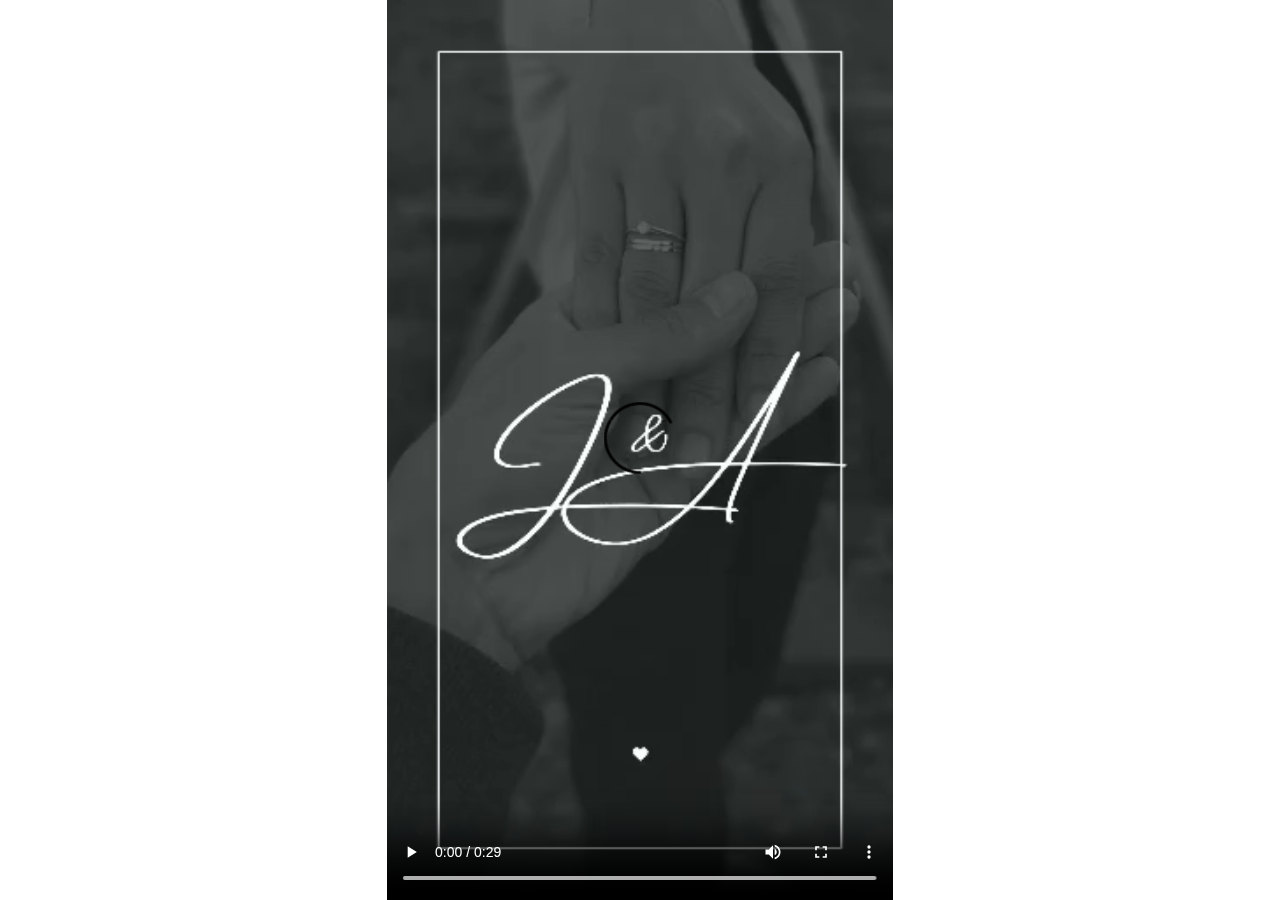
==== video.html @ 951739c7 "nova pag" ====
<!DOCTYPE html>
<html lang="pt_BR">
<head>
    <meta charset="UTF-8">
    <meta name="viewport" content="width=device-width, initial-scale=1.0">
    <title>Vídeo Convite</title>
    <link rel="stylesheet" href="video.css">
</head>
<body>
    <div class="video-container">
        <video controls autoplay>
            <source src="imagens/lv_0_20240507003234~2.mp4" type="video/mp4">
            Seu navegador não suporta o elemento de vídeo.
        </video>
    </div>
</body>
</html>
---- video.css ----
/* Reset CSS para garantir consistência entre os navegadores */
* {
    margin: 0;
    padding: 0;
    box-sizing: border-box;
}

/* Estilo para o vídeo */
.video-container {
    max-width: 100%; /* Defina a largura máxima para garantir que o vídeo não ultrapasse a largura da janela */
    margin: 0 auto;
    padding: 0px;
    display: flex; /* Use flexbox para alinhar o vídeo verticalmente */
    justify-content: center; /* Alinhe o vídeo horizontalmente */
     /* Alinhe o vídeo verticalmente */
    height: 100vh; /* Defina a altura do contêiner do vídeo para a altura total da janela */
}

video {
    max-width: 100%; /* Defina a largura máxima para garantir que o vídeo não ultrapasse a largura da janela */
    max-height: 100%; /* Defina a altura máxima para garantir que o vídeo não ultrapasse a altura da janela */
}



/* Estilo para o rodapé */
footer {
    background-color: #333;
    color: #fff;
    text-align: center;
    padding: 10px;
    position: fixed;
    bottom: 0;
    width: 100%;
}
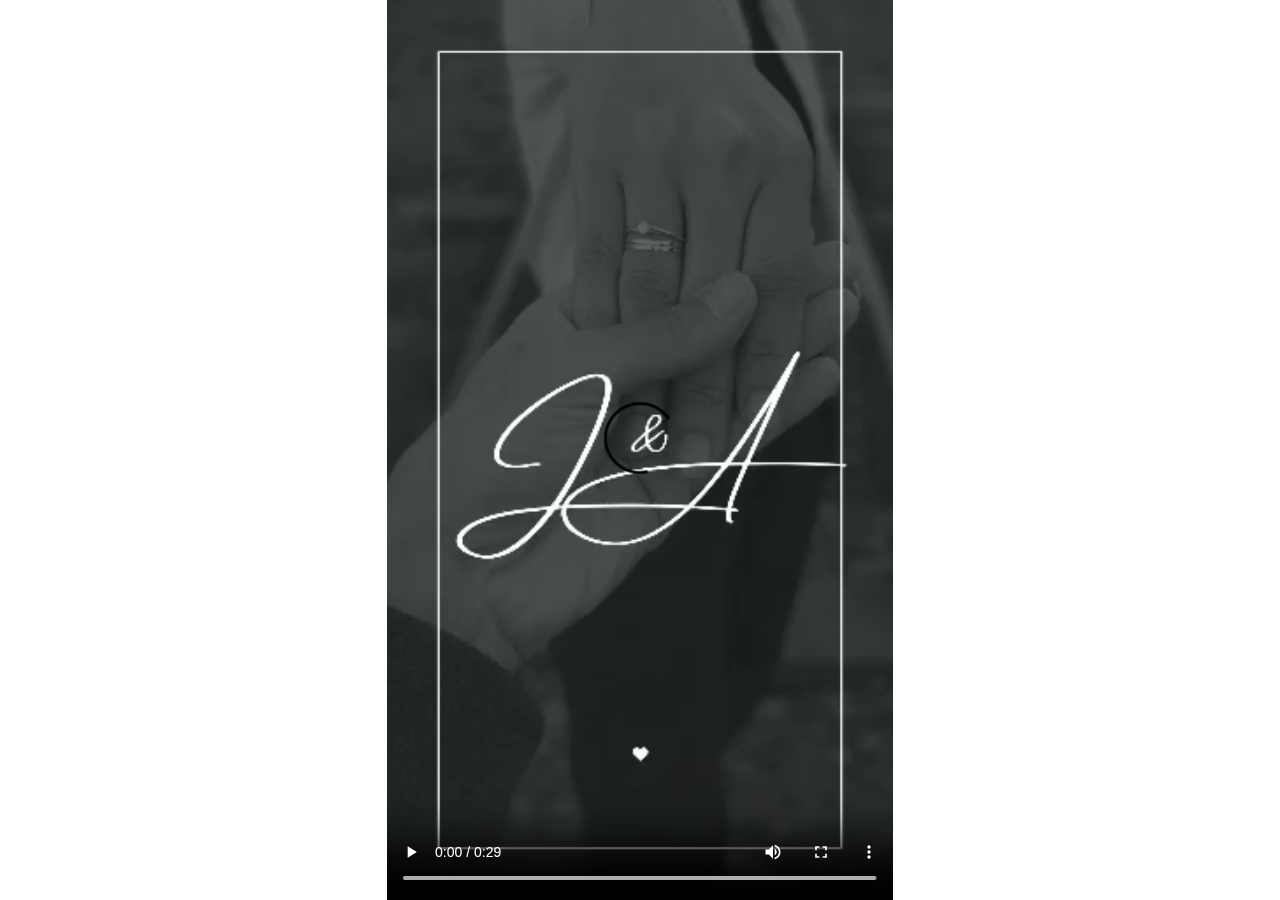
==== commit 88188383: "Update video.html" ====
--- a/video.html
+++ b/video.html
@@ -8,10 +8,17 @@
 </head>
 <body>
     <div class="video-container">
-        <video controls autoplay>
+        <video id="meu-video" controls autoplay>
             <source src="imagens/lv_0_20240507003234~2.mp4" type="video/mp4">
             Seu navegador não suporta o elemento de vídeo.
         </video>
     </div>
+
+    <script>
+        window.onload = function() {
+            var video = document.getElementById('meu-video');
+            video.play();
+        };
+    </script>
 </body>
 </html>
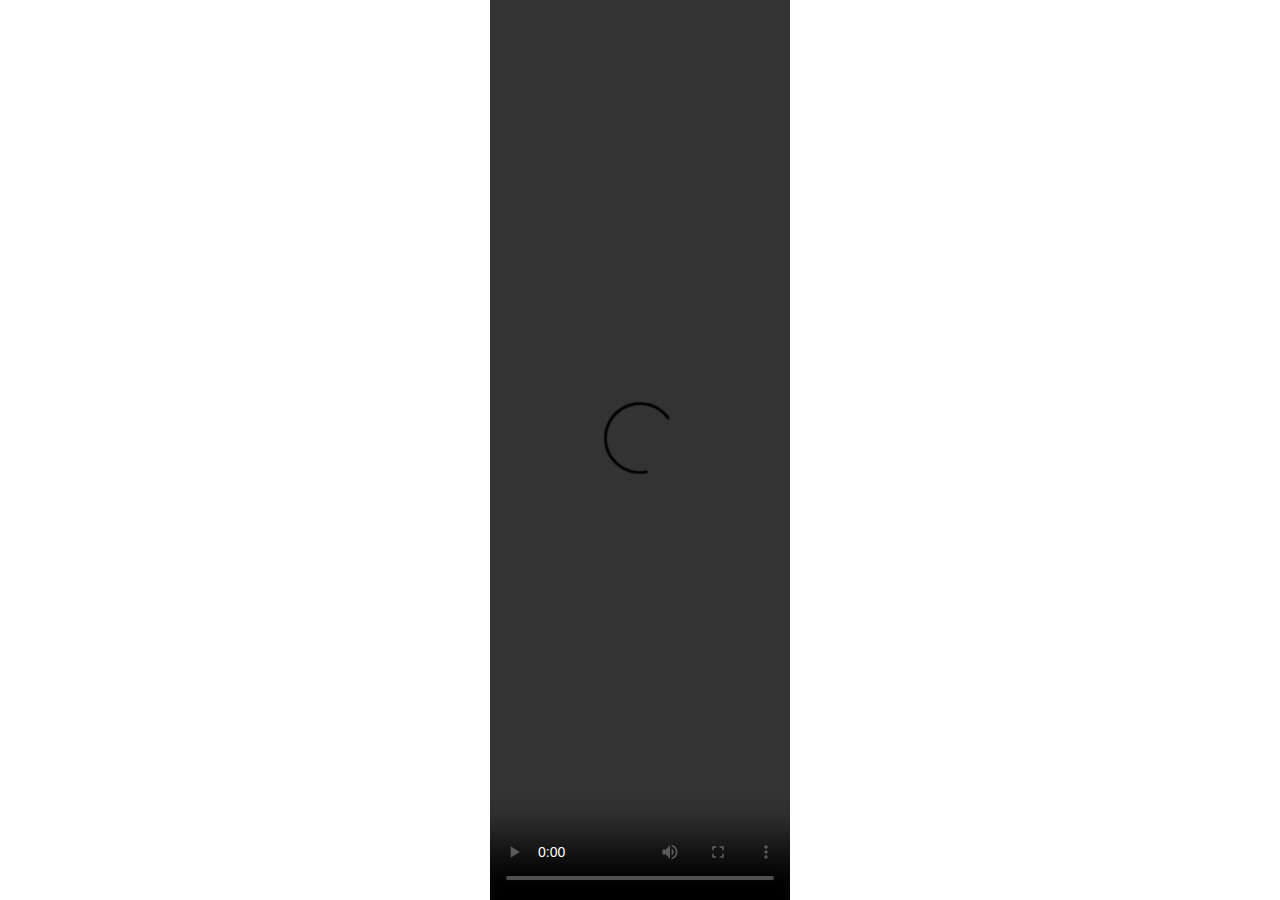
==== commit 588993bc: "vid" ====
--- a/video.html
+++ b/video.html
@@ -7,18 +7,20 @@
     <link rel="stylesheet" href="video.css">
 </head>
 <body>
-    <div class="video-container">
-        <video id="meu-video" controls autoplay>
-            <source src="imagens/lv_0_20240507003234~2.mp4" type="video/mp4">
+    <div class="video-container" id="video-container">
+        <video id="meu-video" controls autoplay allow="autoplay; fullscreen">
+            <source src="imagens/S2 (5).mp4" type="video/mp4">
             Seu navegador não suporta o elemento de vídeo.
         </video>
     </div>
 
     <script>
-        window.onload = function() {
+         var container = document.getElementById('video-container');
+         container.click()
+        document.getElementById('meu-video').addEventListener('loadedmetadata', function() {
             var video = document.getElementById('meu-video');
             video.play();
-        };
+        });
     </script>
 </body>
 </html>
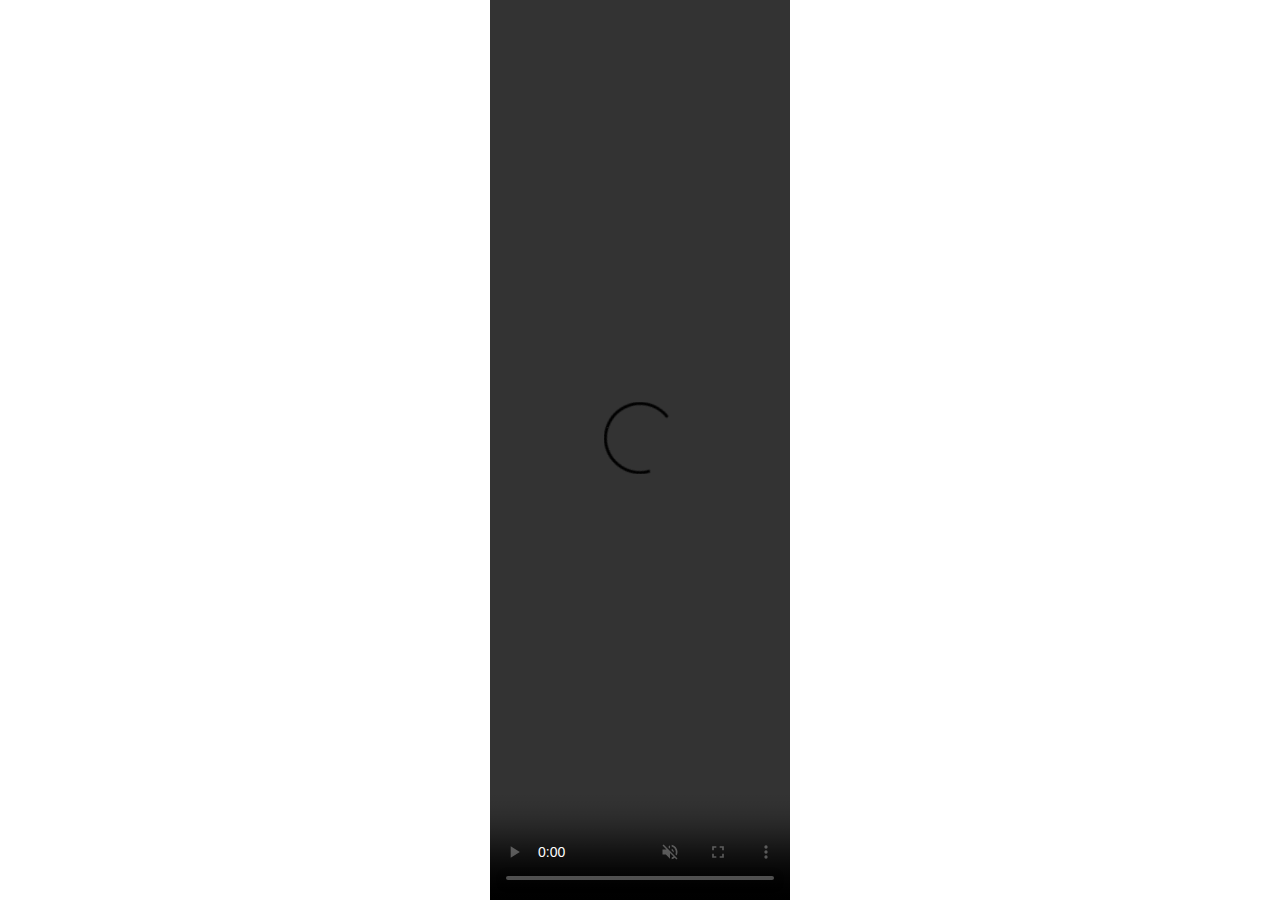
==== commit e2e1376e: "video automatico" ====
--- a/video.html
+++ b/video.html
@@ -8,19 +8,10 @@
 </head>
 <body>
     <div class="video-container" id="video-container">
-        <video id="meu-video" controls autoplay allow="autoplay; fullscreen">
-            <source src="imagens/S2 (5).mp4" type="video/mp4">
+        <video id="meu-video" controls autoplay allow="autoplay;" muted>
+            <source src="imagens/Cópia de S2.mp4" type="video/mp4">
             Seu navegador não suporta o elemento de vídeo.
         </video>
     </div>
-
-    <script>
-         var container = document.getElementById('video-container');
-         container.click()
-        document.getElementById('meu-video').addEventListener('loadedmetadata', function() {
-            var video = document.getElementById('meu-video');
-            video.play();
-        });
-    </script>
 </body>
 </html>
